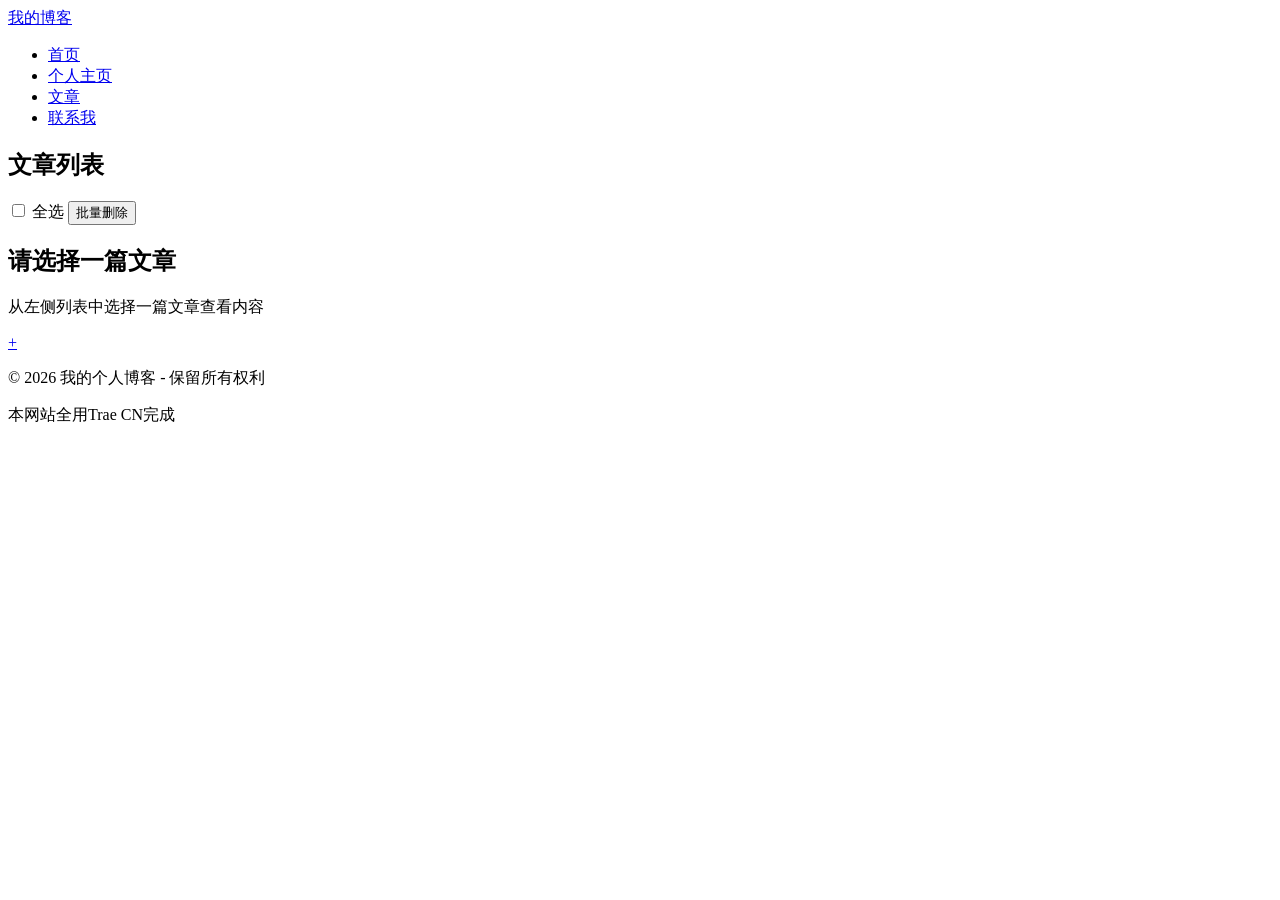
==== artical.html @ 9624bc36 "Add files via upload" ====
<!DOCTYPE html>
<html lang="zh-CN">
<head>
    <meta charset="UTF-8">
    <meta name="viewport" content="width=device-width, initial-scale=1.0">
    <title>文章管理</title>
    <link rel="stylesheet" href="../css/artical.css">
    <script src="../js/artical.js"></script>
</head>
<body>
    <!-- 导航栏 -->
    <nav>
        <div class="nav-container">
            <div class="logo">
                <a href="index.html">我的博客</a>
            </div>
            <ul class="nav-links">
                <li><a href="index.html">首页</a></li>
                <li><a href="person.html" target="_blank">个人主页</a></li>
                <li><a href="artical.html" class="active">文章</a></li>
                <li><a href="#">联系我</a></li>
            </ul>
        </div>
    </nav>
    
    <!-- 主要内容区域 -->
    <main>
        <!-- 左侧文章列表 -->
        <aside class="article-list">
            <div class="list-header">
                <h2 class="section-title">文章列表</h2>
                <div class="batch-actions">
                    <label class="select-all">
                        <input type="checkbox" id="selectAll">
                        <span>全选</span>
                    </label>
                    <button id="batchDelete" class="batch-delete-btn">批量删除</button>
                </div>
            </div>
            <ul id="articleList">
                <!-- 文章列表将通过JavaScript动态生成 -->
            </ul>
        </aside>
        
        <!-- 右侧文章内容 -->
        <section class="article-content">
            <div id="articleDisplay">
                <h2 class="article-title">请选择一篇文章</h2>
                <p class="article-placeholder">从左侧列表中选择一篇文章查看内容</p>
            </div>
        </section>
        
        <!-- 新建文章按钮 -->
        <a href="newartical.html" class="new-article-btn">
            <span class="plus-icon">+</span>
        </a>
    </main>
    
    <!-- 页脚 -->
    <footer>
        <div class="footer-content">
            <p>&copy; 2026 我的个人博客 - 保留所有权利</p>
            <p>本网站全用Trae CN完成</p>
        </div>
    </footer>
</body>
</html>
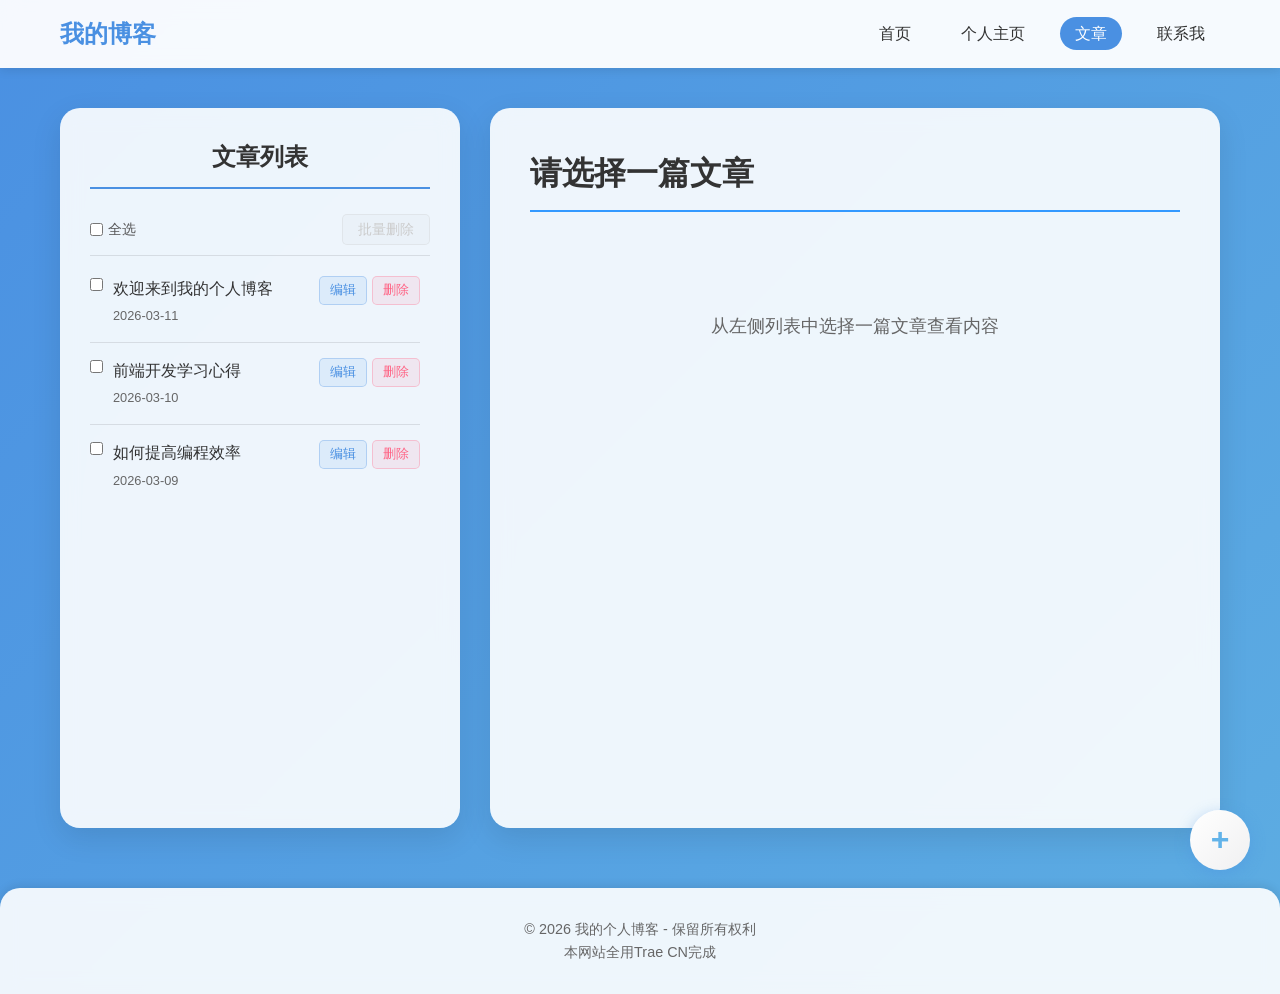
==== commit d121f12e: "更新 artical.html" ====
--- a/css/artical.css
+++ b/css/artical.css
@@ -0,0 +1,445 @@
+/* 基础样式重置 */
+* {
+    margin: 0;
+    padding: 0;
+    box-sizing: border-box;
+}
+
+body {
+    font-family: 'Segoe UI', Tahoma, Geneva, Verdana, sans-serif;
+    line-height: 1.6;
+    color: #333;
+    background: linear-gradient(135deg, #4a90e2 0%, #5dade2 100%);
+    min-height: 100vh;
+}
+
+/* 导航栏样式 */
+nav {
+    background: rgba(255, 255, 255, 0.95);
+    backdrop-filter: blur(10px);
+    -webkit-backdrop-filter: blur(10px);
+    box-shadow: 0 2px 10px rgba(0, 0, 0, 0.1);
+    position: sticky;
+    top: 0;
+    z-index: 100;
+}
+
+.nav-container {
+    max-width: 1200px;
+    margin: 0 auto;
+    display: flex;
+    justify-content: space-between;
+    align-items: center;
+    padding: 15px 20px;
+}
+
+.logo a {
+    font-size: 1.5rem;
+    font-weight: bold;
+    color: #4a90e2;
+    text-decoration: none;
+    transition: color 0.3s ease;
+}
+
+.logo a:hover {
+    color: #5dade2;
+}
+
+.nav-links {
+    display: flex;
+    list-style: none;
+    gap: 20px;
+}
+
+.nav-links li a {
+    text-decoration: none;
+    color: #333;
+    font-weight: 500;
+    padding: 8px 15px;
+    border-radius: 20px;
+    transition: all 0.3s ease;
+}
+
+.nav-links li a:hover {
+    background-color: rgba(74, 144, 226, 0.1);
+    color: #4a90e2;
+}
+
+.nav-links li a.active {
+    background-color: #4a90e2;
+    color: white;
+}
+
+/* 主要内容区域 */
+main {
+    max-width: 1200px;
+    margin: 40px auto;
+    padding: 0 20px;
+    display: flex;
+    gap: 30px;
+    position: relative;
+    min-height: calc(100vh - 180px);
+}
+
+/* 左侧文章列表 */
+.article-list {
+    width: 400px;
+    flex-shrink: 0;
+    background: rgba(255, 255, 255, 0.9);
+    backdrop-filter: blur(10px);
+    -webkit-backdrop-filter: blur(10px);
+    border-radius: 20px;
+    box-shadow: 0 10px 30px rgba(0, 0, 0, 0.1);
+    padding: 30px;
+    transition: transform 0.3s ease, box-shadow 0.3s ease;
+}
+
+.article-list:hover {
+    transform: translateY(-5px);
+    box-shadow: 0 15px 40px rgba(0, 0, 0, 0.15);
+}
+
+.list-header {
+    display: flex;
+    flex-direction: column;
+    gap: 15px;
+    margin-bottom: 20px;
+}
+
+.section-title {
+    font-size: 1.5rem;
+    color: #333;
+    text-align: center;
+    border-bottom: 2px solid #4a90e2;
+    padding-bottom: 10px;
+    margin: 0;
+}
+
+.batch-actions {
+    display: flex;
+    justify-content: space-between;
+    align-items: center;
+    padding: 10px 0;
+    border-bottom: 1px solid rgba(0, 0, 0, 0.1);
+}
+
+.select-all {
+    display: flex;
+    align-items: center;
+    gap: 5px;
+    cursor: pointer;
+    font-size: 0.9rem;
+    color: #555;
+}
+
+.select-all input[type="checkbox"] {
+    cursor: pointer;
+}
+
+.batch-delete-btn {
+    background: rgba(255, 99, 132, 0.1);
+    border: 1px solid rgba(255, 99, 132, 0.3);
+    color: #ff6384;
+    padding: 5px 15px;
+    border-radius: 5px;
+    cursor: pointer;
+    font-size: 0.9rem;
+    transition: all 0.3s ease;
+}
+
+.batch-delete-btn:hover {
+    background: #ff6384;
+    color: white;
+    transform: translateY(-2px);
+    box-shadow: 0 2px 8px rgba(255, 99, 132, 0.3);
+}
+
+.batch-delete-btn:disabled {
+    background: rgba(200, 200, 200, 0.1);
+    border: 1px solid rgba(200, 200, 200, 0.3);
+    color: #ccc;
+    cursor: not-allowed;
+    transform: none;
+    box-shadow: none;
+}
+
+#articleList {
+    list-style: none;
+    max-height: 500px;
+    overflow-y: auto;
+    padding-right: 10px;
+}
+
+/* 隐藏滚动条但保留滚动功能 */
+#articleList::-webkit-scrollbar {
+    width: 5px;
+}
+
+#articleList::-webkit-scrollbar-track {
+    background: rgba(0, 0, 0, 0.05);
+    border-radius: 10px;
+}
+
+#articleList::-webkit-scrollbar-thumb {
+    background: rgba(102, 126, 234, 0.3);
+    border-radius: 10px;
+}
+
+#articleList::-webkit-scrollbar-thumb:hover {
+    background: rgba(102, 126, 234, 0.5);
+}
+
+.article-item {
+    display: flex;
+    align-items: flex-start;
+    margin-bottom: 15px;
+    padding-bottom: 15px;
+    border-bottom: 1px solid rgba(0, 0, 0, 0.1);
+    transition: all 0.3s ease;
+}
+
+.article-checkbox {
+    margin-right: 10px;
+    flex-shrink: 0;
+    margin-top: 2px;
+    cursor: pointer;
+}
+
+.article-actions {
+    display: flex;
+    gap: 5px;
+    flex-shrink: 0;
+    margin-left: 10px;
+}
+
+#articleList li:last-child .article-item {
+    border-bottom: none;
+    margin-bottom: 0;
+    padding-bottom: 0;
+}
+
+#articleList li:hover {
+    transform: translateX(5px);
+}
+
+#articleList li a {
+    text-decoration: none;
+    color: #333;
+    display: block;
+    flex: 1;
+    transition: color 0.3s ease;
+}
+
+.edit-btn {
+    background: rgba(74, 144, 226, 0.1);
+    border: 1px solid rgba(74, 144, 226, 0.3);
+    color: #4a90e2;
+    padding: 5px 10px;
+    border-radius: 5px;
+    cursor: pointer;
+    font-size: 0.8rem;
+    transition: all 0.3s ease;
+    flex-shrink: 0;
+}
+
+.edit-btn:hover {
+    background: #4a90e2;
+    color: white;
+    transform: translateY(-2px);
+    box-shadow: 0 2px 8px rgba(74, 144, 226, 0.3);
+}
+
+.delete-btn {
+    background: rgba(255, 99, 132, 0.1);
+    border: 1px solid rgba(255, 99, 132, 0.3);
+    color: #ff6384;
+    padding: 5px 10px;
+    border-radius: 5px;
+    cursor: pointer;
+    font-size: 0.8rem;
+    transition: all 0.3s ease;
+    flex-shrink: 0;
+}
+
+#articleList li a:hover {
+    color: #4a90e2;
+}
+
+.article-item-title {
+    font-weight: 500;
+    margin-bottom: 5px;
+}
+
+.article-item-date {
+    font-size: 0.8rem;
+    color: #666;
+}
+
+/* 右侧文章内容 */
+.article-content {
+    flex: 1;
+    background: rgba(255, 255, 255, 0.9);
+    backdrop-filter: blur(10px);
+    -webkit-backdrop-filter: blur(10px);
+    border-radius: 20px;
+    box-shadow: 0 10px 30px rgba(0, 0, 0, 0.1);
+    padding: 40px;
+    transition: transform 0.3s ease, box-shadow 0.3s ease;
+}
+
+.article-content:hover {
+    transform: translateY(-5px);
+    box-shadow: 0 15px 40px rgba(0, 0, 0, 0.15);
+}
+
+#articleDisplay {
+    min-height: 400px;
+}
+
+.article-title {
+    font-size: 2rem;
+    margin-bottom: 20px;
+    color: #333;
+    border-bottom: 2px solid #3399ff;
+    padding-bottom: 10px;
+}
+
+.article-placeholder {
+    text-align: center;
+    color: #666;
+    margin-top: 100px;
+    font-size: 1.1rem;
+}
+
+.article-body {
+    line-height: 1.8;
+    margin-top: 20px;
+}
+
+.article-body p {
+    margin-bottom: 15px;
+}
+
+.article-body img {
+    max-width: 100%;
+    border-radius: 8px;
+    margin: 20px 0;
+}
+
+.article-meta {
+    margin-top: 30px;
+    padding-top: 20px;
+    border-top: 1px solid rgba(0, 0, 0, 0.1);
+    font-size: 0.9rem;
+    color: #666;
+}
+
+/* 新建文章按钮 */
+.new-article-btn {
+    position: fixed;
+    bottom: 30px;
+    right: 30px;
+    width: 60px;
+    height: 60px;
+    background: linear-gradient(135deg, #ffffff, #f0f0f1);
+    border-radius: 50%;
+    display: flex;
+    align-items: center;
+    justify-content: center;
+    color: rgb(98, 179, 233);
+    text-decoration: none;
+    box-shadow: 0 4px 15px rgba(74, 144, 226, 0.4);
+    transition: all 0.3s ease;
+    z-index: 99;
+}
+
+.new-article-btn:hover {
+    transform: scale(1.1);
+    box-shadow: 0 6px 20px rgba(102, 126, 234, 0.6);
+}
+
+.plus-icon {
+    font-size: 2rem;
+    font-weight: bold;
+}
+
+/* 页脚 */
+footer {
+    background: rgba(255, 255, 255, 0.9);
+    backdrop-filter: blur(10px);
+    -webkit-backdrop-filter: blur(10px);
+    margin-top: 60px;
+    padding: 30px 0;
+    text-align: center;
+    box-shadow: 0 -2px 10px rgba(0, 0, 0, 0.1);
+    border-radius: 20px 20px 0 0;
+}
+
+.footer-content {
+    max-width: 1200px;
+    margin: 0 auto;
+    padding: 0 20px;
+}
+
+.footer-content p {
+    color: #666;
+    font-size: 0.9rem;
+}
+
+/* 响应式设计 */
+@media (max-width: 768px) {
+    .nav-container {
+        flex-direction: column;
+        gap: 10px;
+        padding: 10px;
+    }
+    
+    .nav-links {
+        gap: 10px;
+    }
+    
+    .nav-links li a {
+        padding: 6px 12px;
+        font-size: 0.9rem;
+    }
+    
+    main {
+        flex-direction: column;
+        margin: 20px auto;
+    }
+    
+    .article-list {
+        width: 100%;
+        max-height: 300px;
+    }
+    
+    .article-content {
+        padding: 30px 20px;
+    }
+    
+    .new-article-btn {
+        bottom: 20px;
+        right: 20px;
+        width: 50px;
+        height: 50px;
+    }
+    
+    .plus-icon {
+        font-size: 1.5rem;
+    }
+}
+
+@media (max-width: 480px) {
+    .section-title {
+        font-size: 1.2rem;
+    }
+    
+    .article-title {
+        font-size: 1.5rem;
+    }
+    
+    .article-list,
+    .article-content {
+        padding: 20px;
+    }
+}
